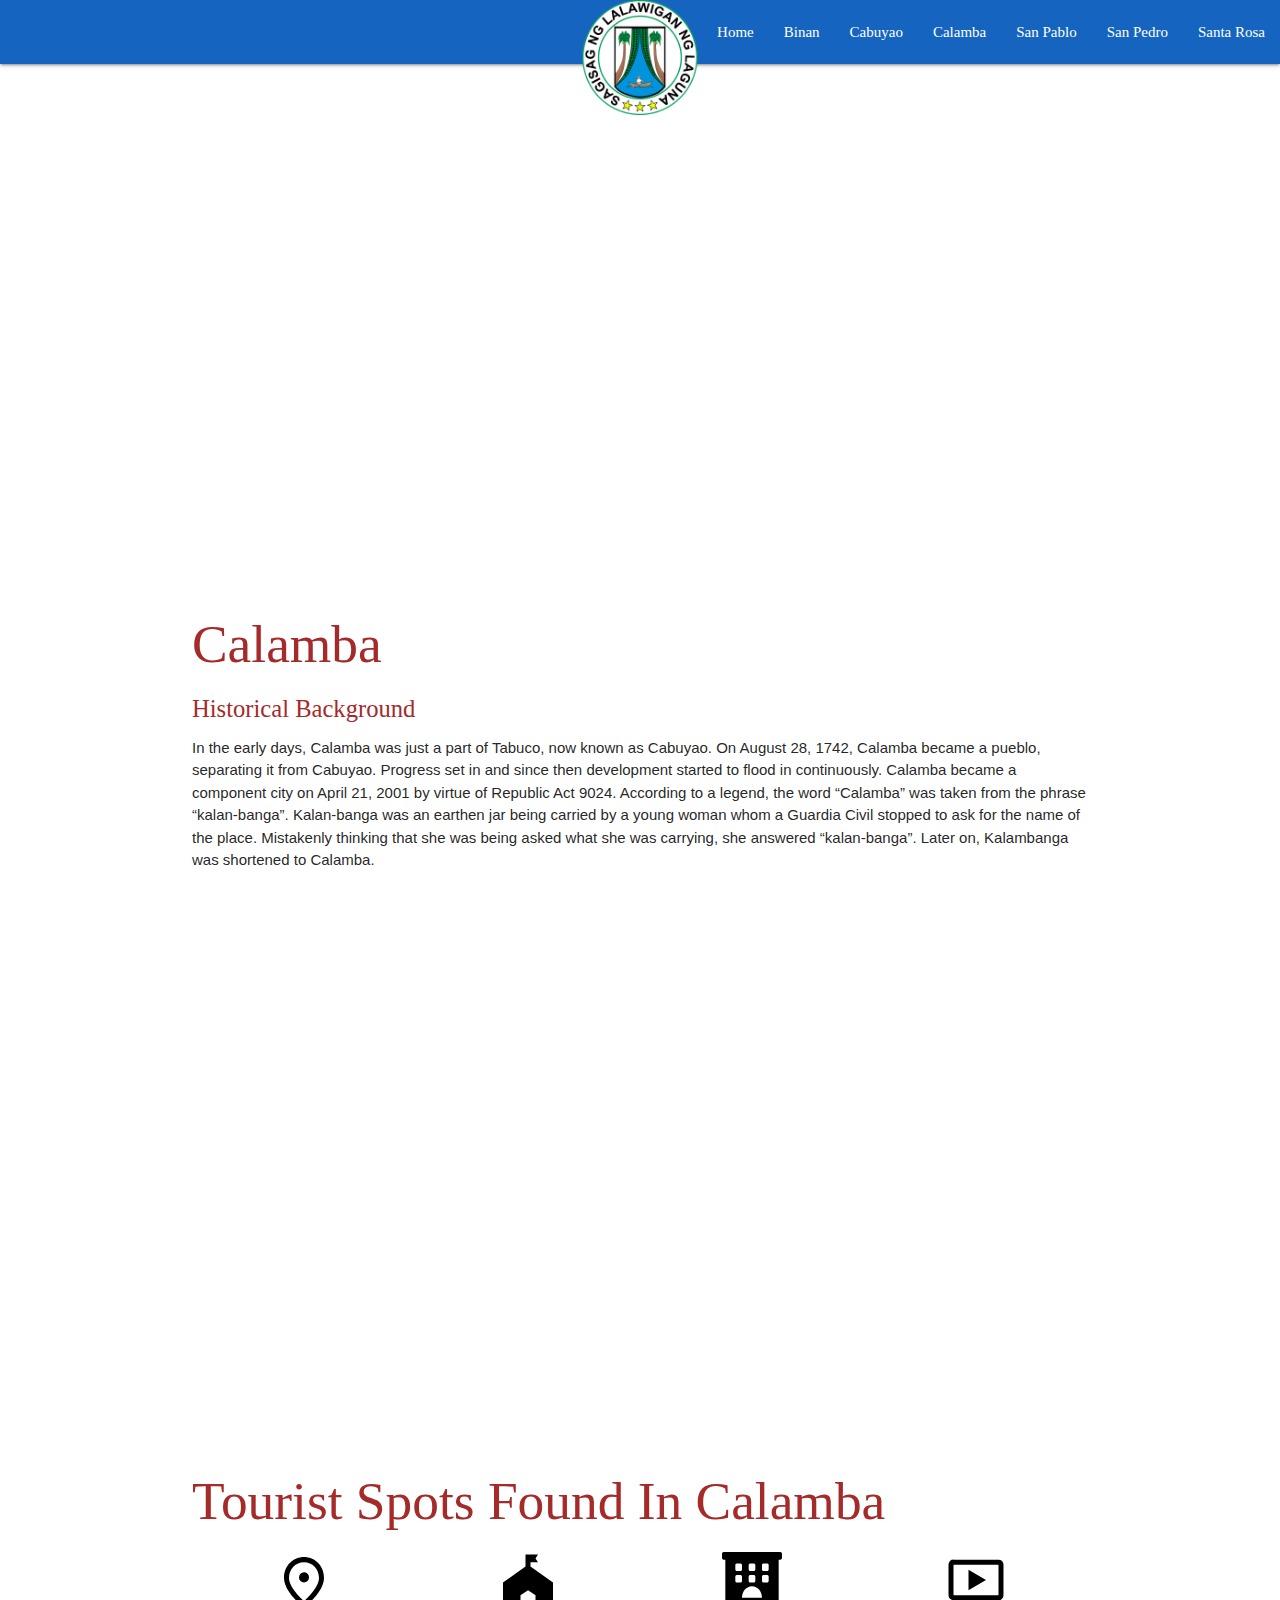
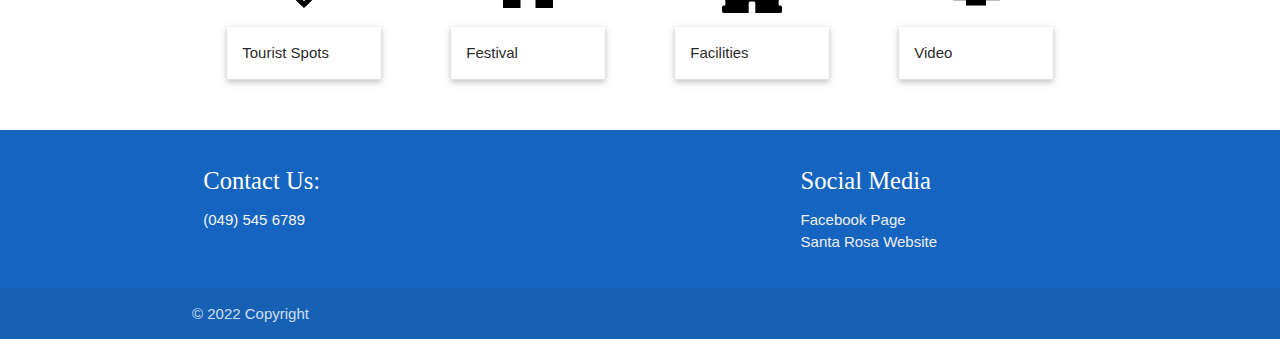
==== Travel Website(CWD)/santa rosa.html @ a6116925 "v1.0.0" ====
<!DOCTYPE html>
<html lang="en">
    <head>
        <title>Santa Rosa</title>
        <meta charset="UTF-8">
        <meta name="viewport" content="width=device-width, initial-scale=1">
        <link href="style.css" rel="stylesheet">
        <!-- Compiled and minified CSS -->
        <link rel="stylesheet" href="https://cdnjs.cloudflare.com/ajax/libs/materialize/1.0.0/css/materialize.min.css">
        <!--Materialize Icon-->
        <link href="https://fonts.googleapis.com/icon?family=Material+Icons" rel="stylesheet">
    </head>
    <body>

        <div class="navbar-fixed">
            <nav>
              <div class="nav-wrapper blue darken-3">
                    <img src="Logo/Lagunalogo.png" class="brand-logo center " style="height: 180%;" id="LG">
                  <a href="#" data-target="mobile-demo" class="sidenav-trigger"><i class="material-icons">menu</i></a>
                  <ul class="right hide-on-med-and-down" id="font">
                    <li><a href="index.html">Home</a></li>
                    <li><a href="binan.html">Binan</a></li>
                    <li><a href="cabuyao.html">Cabuyao</a></li>
                    <li><a href="calamba.html">Calamba</a></li>
                    <li><a href="san pablo.html">San Pablo</a></li>
                    <li><a href="san pedro.html">San Pedro</a></li>
                    <li><a href="santa rosa.html">Santa Rosa</a></li>
                  </ul>
                </div>
              </div>
            </nav>
          </div>

          <ul class="sidenav blue darken-3" id="mobile-demo" style="opacity: 80%;">
            <img src="Logo/SantaRosaLogo.png" class="responsive-img" id="navlogo" style="height: 30%;">
            <li><a href="index.html" class="white-text">Home</a></li>
            <li><a href="binan.html" class="white-text">Binan</a></li>
            <li><a href="cabuyao.html" class="white-text">Cabuyao</a></li>
            <li><a href="calamba.html" class="white-text">Calamba</a></li>
            <li><a href="san pablo.html" class="white-text">San Pablo</a></li>
            <li><a href="san pedro.html" class="white-text">San Pedro</a></li>
            <li><a href="santa rosa.html" class="white-text">Santa Rosa</a></li>
          </ul>

          <div class="parallax-container">
            <div class="parallax">
                <img src="LandPage/LandingPage6.jpg">
            </div>
          </div>
          <div class="section white">
            <div class="row container">
                <h2>Calamba</h2>
                <h5>Historical Background</h5>
                    <p> In the early days, Calamba was just a part of Tabuco, now known as Cabuyao.  On August 28, 1742, Calamba became a pueblo, separating it from Cabuyao. Progress set in and since then development started to flood in continuously.   Calamba became a component city on April 21, 2001 by virtue of Republic Act 9024.  According to a legend, the word “Calamba” was taken from the phrase “kalan-banga”.  Kalan-banga was an earthen jar being carried by a young woman whom a Guardia Civil stopped to ask for the name of the place.  Mistakenly thinking that she was being asked what she was carrying, she answered “kalan-banga”.  Later on, Kalambanga was shortened to Calamba.</p>
            </div>
          </div>
          <div class="parallax-container">
            <div class="parallax"><img src="images/enchantedkingdom.jpg"></div>
          </div>
          <div class="section white">
            <div class="row container">
                <h2>Tourist Spots Found In Calamba</h2>
                <div class="col s3 center">
                    <img src="icons/place.svg" height="30%" width="30%">
                    <ul class="collapsible popout">
                        <li>
                            <div class="collapsible-header">Tourist Spots</div>
                            <div class="collapsible-body"><span><a href="https://maps.app.goo.gl/PUjzLpSKrrK4SSJx6">Enchanted kingdom</a></span></div>
                            <div class="collapsible-body"><span><a href="https://maps.app.goo.gl/ZdL9gEZtRhLRRrNr8">Nuvali</a></span></div>
                        </li>
                    </ul>
                </div>
                <div class="col s3 center">
                    <img src="icons/festival.svg" height="30%" width="30%">
                    <ul class="collapsible popout">
                        <li>
                            <div class="collapsible-header">Festival</div>
                            <div class="collapsible-body"><span>Sikhayan Festival</span></div>
                        </li>
                    </ul>
                </div>
                <div class="col s3 center">
                    <img src="icons/hotel.svg" height="30%" width="30%">
                    <ul class="collapsible popout">
                        <li>
                            <div class="collapsible-header">Facilities</div>
                            <div class="collapsible-body"><span>Santa Rosa Community Isolation Unit</span></div>
                            <div class="collapsible-body"><span>City of Santa Rosa Multi Purpose Complex</span></div>
                        </li>
                    </ul>
                </div>
                <div class="col s3 center">
                    <img src="icons/ondemand-video.svg" height="30%" width="30%">
                    <ul class="collapsible popout">
                        <li>
                            <div class="collapsible-header">Video</div>
                            <div class="collapsible-body"><span><a href="https://youtu.be/l4ApQaGY07k">San Rosa City</a></span></div>
                        </li>
                    </ul>
                </div>
            </div>
          </div>
          <footer class="page-footer blue darken-3">
            <div class="container">
              <div class="row">
                <div class="col l6 s12">
                  <h5 class="white-text">Contact Us:</h5>
                  <p class="grey-text text-lighten-4">(049) 545 6789</p>
                </div>
                <div class="col l4 offset-l2 s12">
                  <h5 class="white-text">Social Media</h5>
                  <ul>
                    <li><a class="grey-text text-lighten-3" href="https://www.facebook.com/santarosacityphofficial">Facebook Page</a></li>
                    <li><a class="grey-text text-lighten-3" href="https://santarosacity.gov.ph/">Santa Rosa Website</a></li>
                  </ul>
                </div>
              </div>
            </div>
            <div class="footer-copyright">
              <div class="container">
              © 2022 Copyright
              
              </div>
            </div>
          </footer>
        
          



        <!--jquery cdn-->
        <script src="https://code.jquery.com/jquery-3.6.1.min.js" integrity="sha256-o88AwQnZB+VDvE9tvIXrMQaPlFFSUTR+nldQm1LuPXQ=" crossorigin="anonymous"></script>
        <!-- Compiled and minified JavaScript -->
        <script src="https://cdnjs.cloudflare.com/ajax/libs/materialize/1.0.0/js/materialize.min.js"></script>

        <script>
            $(document).ready(function(){
             $('.sidenav').sidenav();
         });
         </script>

         <script>
            $(document).ready(function(){
                $('.parallax').parallax();
            });
         </script>

        <script>
            $(document).ready(function(){
                 $('.collapsible').collapsible();
                });
        </script>

        <script>
            
        </script>
    </body>
</html>
---- Travel Website(CWD)/style.css ----
.meddon{
    font-family: 'Meddon', cursive;
  }
  img{
    background-repeat: norepeat;
      -webkit-animation: myfirst 20s; /* Chrome, Safari, Opera */
      animation: myfirst 2000;
      animation-play-state: running;
      -webkit-animation-play-state: running;
   
  }
  
  @-webkit-keyframes myfirst {
      from {
      background-position: bottom center;
      background-size: cover;
      }
      to { 
        background-position: top center;
        background-size: cover;
      }
  }
  .LG {
    margin-left: 50%;
    margin-top: 100px;
  }
  #font {
    font-family:Georgia, 'Times New Roman', Times, serif;
    font-size: medium;
  }
  #mobile-demo {
    font-family:Georgia, 'Times New Roman', Times, serif;
    font-size: 20;
  }
  h1 {
    font-family: Merriweather,serif;
    font-size: 40px;
    color: #eeff41;
    top: 300%;
  }
  #mobile-demo {
    padding-top: 5%;
  }
  #navlogo {
    margin-left: 15%;
  }
  #bbody {
    height: 40%;
    width: 40%;
  }
  h2, h5 {
    font-family: Merriweather,serif;
    font-size: 40px;
    color: brown;
    top: 300%;
  }
  #CBmap {
    padding-left: 30%;
    width: 60%;
  }
  .parallax-container {
    height: "500px";
  }
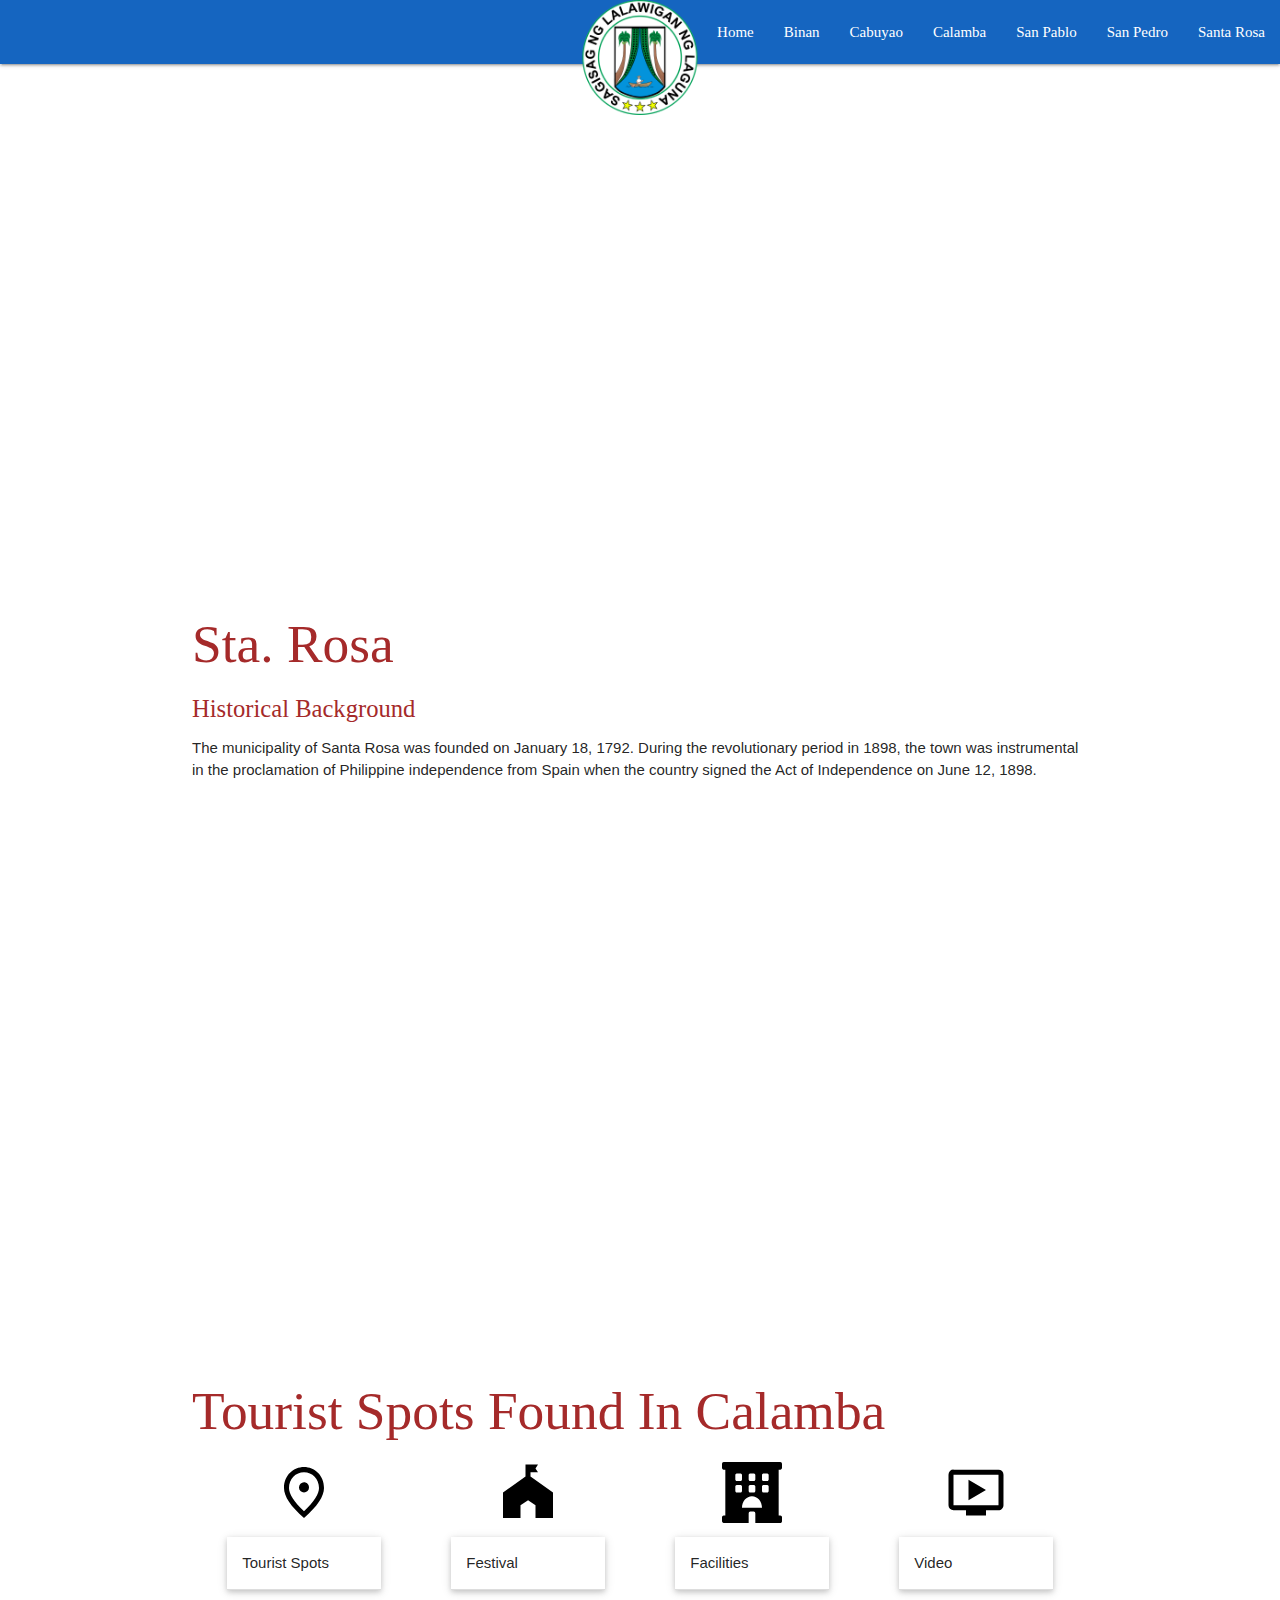
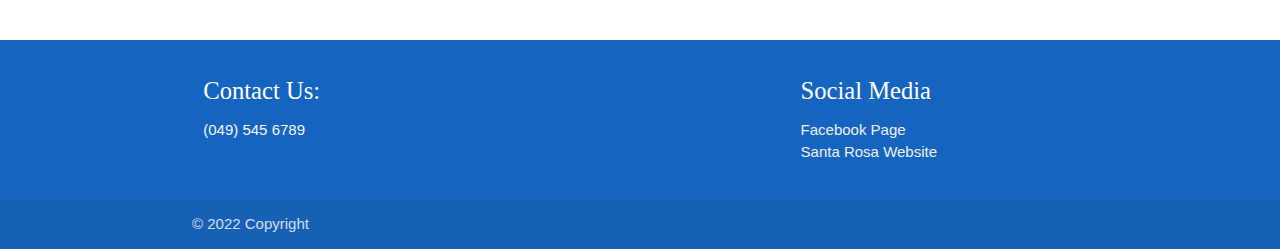
==== commit 9e99fb8b: "Update santa rosa.html" ====
--- a/Travel Website(CWD)/santa rosa.html
+++ b/Travel Website(CWD)/santa rosa.html
@@ -49,9 +49,9 @@
           </div>
           <div class="section white">
             <div class="row container">
-                <h2>Calamba</h2>
+                <h2>Sta. Rosa</h2>
                 <h5>Historical Background</h5>
-                    <p> In the early days, Calamba was just a part of Tabuco, now known as Cabuyao.  On August 28, 1742, Calamba became a pueblo, separating it from Cabuyao. Progress set in and since then development started to flood in continuously.   Calamba became a component city on April 21, 2001 by virtue of Republic Act 9024.  According to a legend, the word “Calamba” was taken from the phrase “kalan-banga”.  Kalan-banga was an earthen jar being carried by a young woman whom a Guardia Civil stopped to ask for the name of the place.  Mistakenly thinking that she was being asked what she was carrying, she answered “kalan-banga”.  Later on, Kalambanga was shortened to Calamba.</p>
+                    <p> The municipality of Santa Rosa was founded on January 18, 1792. During the revolutionary period in 1898, the town was instrumental in the proclamation of Philippine independence from Spain when the country signed the Act of Independence on June 12, 1898.</p>
             </div>
           </div>
           <div class="parallax-container">
@@ -155,4 +155,4 @@
             
         </script>
     </body>
-</html>+</html>
--- a/Travel Website(CWD)/style.css
+++ b/Travel Website(CWD)/style.css
@@ -34,10 +34,13 @@
   }
   h1 {
     font-family: Merriweather,serif;
+    text-transform: uppercase;
     font-size: 40px;
-    color: #eeff41;
+    color: #1565C0;
+    text-shadow: 2px 2px #000000;
     top: 300%;
   }
+
   #mobile-demo {
     padding-top: 5%;
   }
@@ -62,4 +65,4 @@
     height: "500px";
   }
 
-  +  
